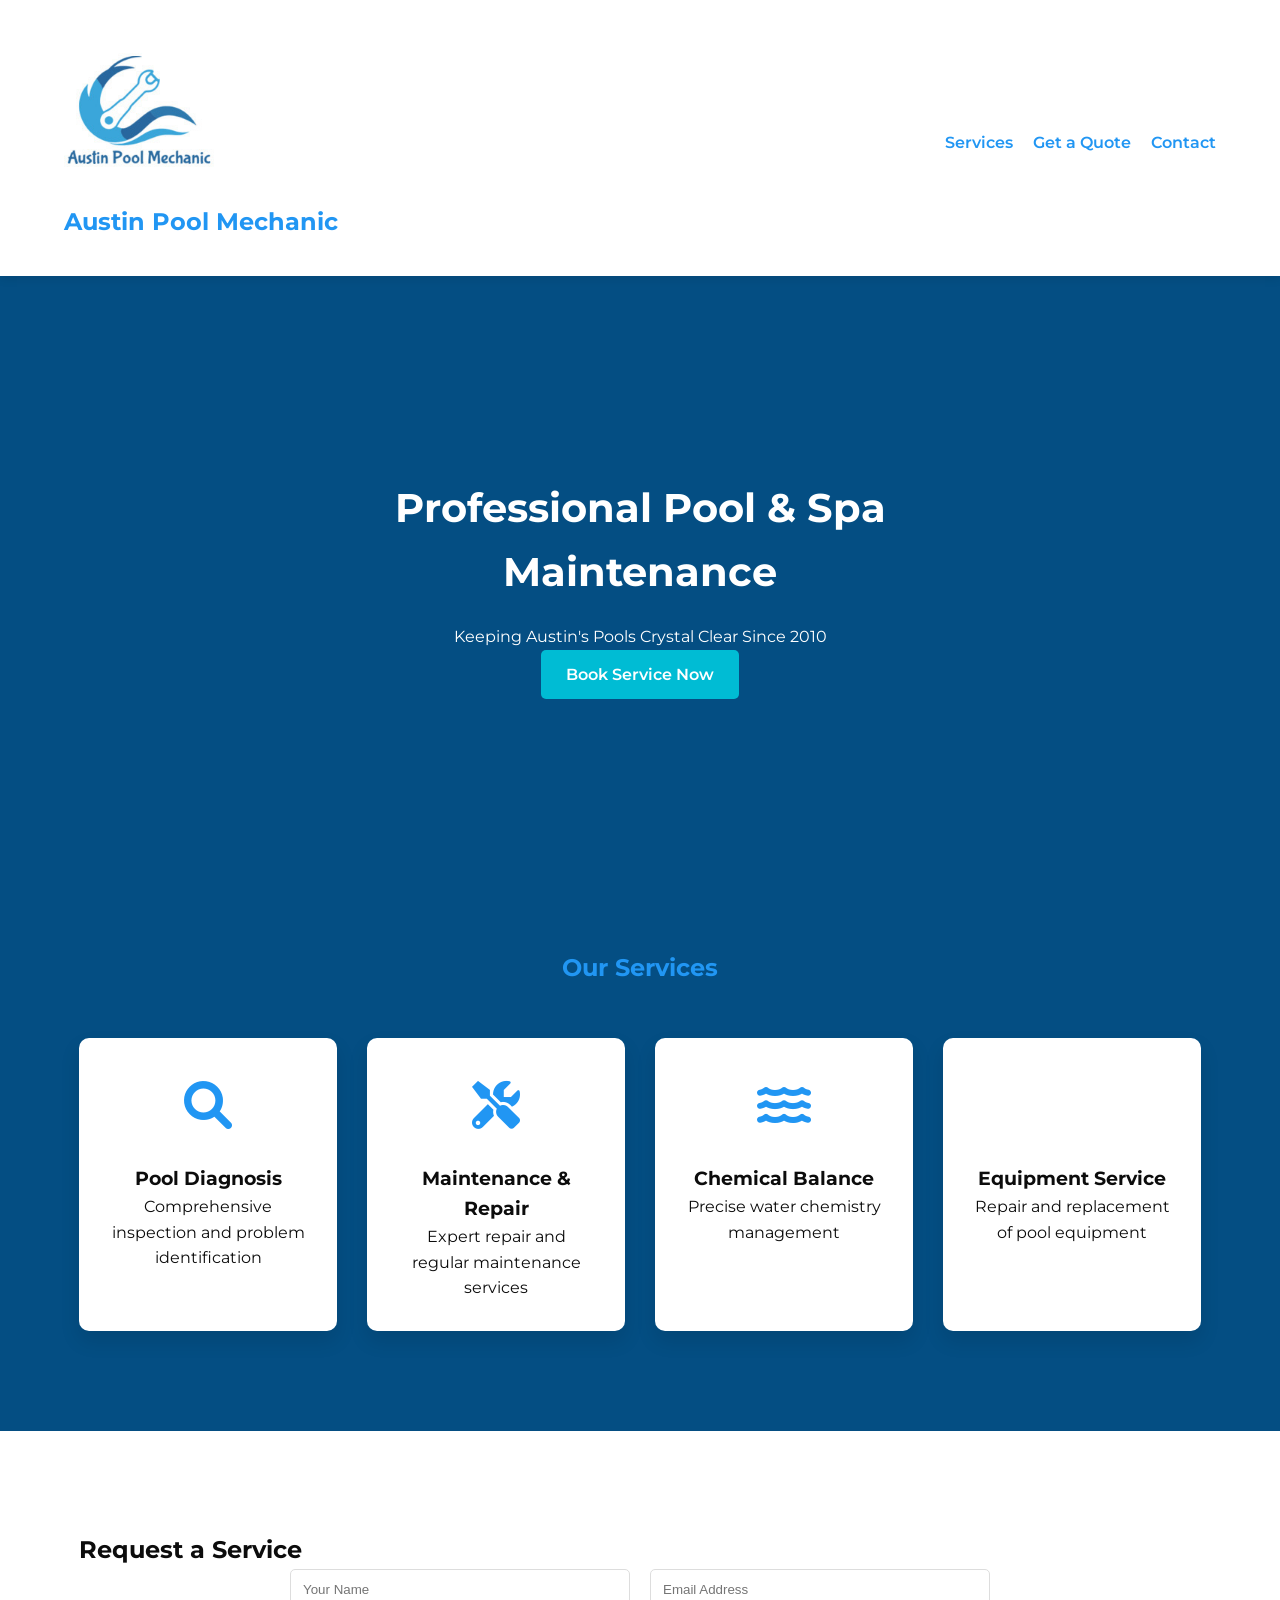
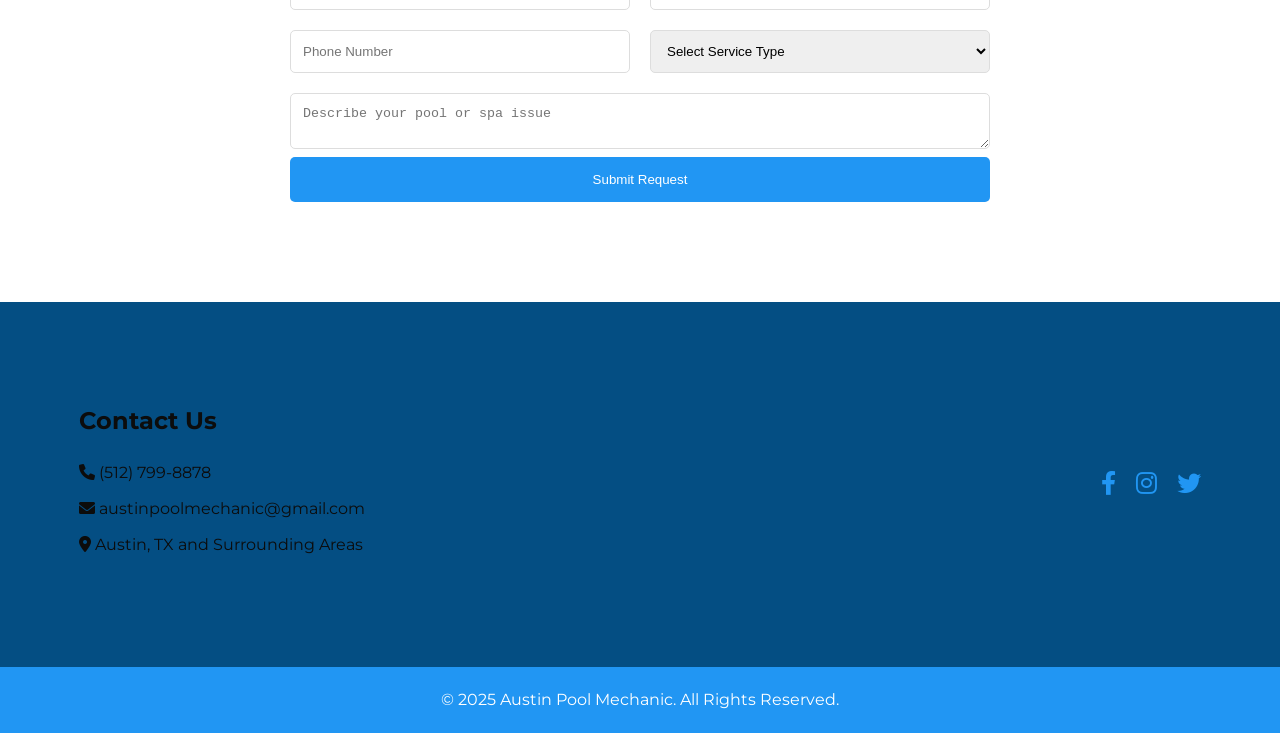
==== index.html @ 6028a092 "Update service form to use Formspree for submissions" ====
<!DOCTYPE html>
<html lang="en">
<head>
    <meta charset="UTF-8">
    <meta name="viewport" content="width=device-width, initial-scale=1.0">
    <title>Austin Pool Mechanic - Professional Pool Services</title>
    
    <!-- Font Imports -->
    <link href="https://fonts.googleapis.com/css2?family=Montserrat:wght@300;400;600;700&display=swap" rel="stylesheet">
    
    <!-- Font Awesome -->
    <link rel="stylesheet" href="https://cdnjs.cloudflare.com/ajax/libs/font-awesome/6.0.0-beta3/css/all.min.css">
    
    <!-- Custom CSS -->
    <link rel="stylesheet" href="style.css">
</head>
<body>
    <div class="background-overlay"></div>
    
    <header>
        <div class="container">
            <div class="logo">
                <img src="poollogo.png" alt="Austin Pool Mechanic Logo">
                <h1>Austin Pool Mechanic</h1>
            </div>
            <nav>
                <ul>
                    <li><a href="#services">Services</a></li>
                    <li><a href="#quote">Get a Quote</a></li>
                    <li><a href="#contact">Contact</a></li>
                </ul>
            </nav>
        </div>
    </header>

    <main>
        <section id="hero">
            <div class="container">
                <div class="hero-content">
                    <h2>Professional Pool & Spa Maintenance</h2>
                    <p>Keeping Austin's Pools Crystal Clear Since 2010</p>
                    <a href="#quote" class="cta-button">Book Service Now</a>
                </div>
            </div>
        </section>

        <section id="services">
            <div class="container">
                <h2 class="section-title">Our Services</h2>
                <div class="service-grid">
                    <div class="service-card">
                        <div class="service-icon">
                            <i class="fas fa-search"></i>
                        </div>
                        <h3>Pool Diagnosis</h3>
                        <p>Comprehensive inspection and problem identification</p>
                    </div>
                    <div class="service-card">
                        <div class="service-icon">
                            <i class="fas fa-tools"></i>
                        </div>
                        <h3>Maintenance & Repair</h3>
                        <p>Expert repair and regular maintenance services</p>
                    </div>
                    <div class="service-card">
                        <div class="service-icon">
                            <i class="fas fa-water"></i>
                        </div>
                        <h3>Chemical Balance</h3>
                        <p>Precise water chemistry management</p>
                    </div>
                    <div class="service-card">
                        <div class="service-icon">
                            <i class="fas fa-pump"></i>
                        </div>
                        <h3>Equipment Service</h3>
                        <p>Repair and replacement of pool equipment</p>
                    </div>
                </div>
            </div>
        </section>

        <section id="quote">
            <div class="container">
                <div class="quote-wrapper">
                    <h2>Request a Service</h2>
                    <form id="service-form" action="https://formspree.io/f/mwvvzvry" method="POST">
    <div class="form-group">
        <input type="text" name="name" placeholder="Your Name" required>
        <input type="email" name="_replyto" placeholder="Email Address" required>
    </div>
    <div class="form-group">
        <input type="tel" name="phone" placeholder="Phone Number" required>
        <select name="service_type" required>
            <option value="">Select Service Type</option>
            <option>Pool Diagnosis</option>
            <option>Maintenance</option>
            <option>Repair</option>
            <option>Other</option>
        </select>
    </div>
    <textarea name="message" placeholder="Describe your pool or spa issue" required></textarea>
    <button type="submit">Submit Request</button>
    <input type="text" name="_gotcha" style="display:none" />
</form>
                </div>
            </div>
        </section>

        <section id="contact">
            <div class="container">
                <div class="contact-content">
                    <div class="contact-info">
                        <h2>Contact Us</h2>
                        <div class="contact-details">
                            <p><i class="fas fa-phone"></i> (512) 799-8878</p>
                            <p><i class="fas fa-envelope"></i> austinpoolmechanic@gmail.com</p>
                            <p><i class="fas fa-map-marker-alt"></i> Austin, TX and Surrounding Areas</p>
                        </div>
                    </div>
                    <div class="social-links">
                        <a href="#" class="social-icon"><i class="fab fa-facebook-f"></i></a>
                        <a href="#" class="social-icon"><i class="fab fa-instagram"></i></a>
                        <a href="#" class="social-icon"><i class="fab fa-twitter"></i></a>
                    </div>
                </div>
            </div>
        </section>
    </main>

    <footer>
        <div class="container">
            <p>&copy; 2025 Austin Pool Mechanic. All Rights Reserved.</p>
        </div>
    </footer>

    <script src="script.js"></script>
</body>
---- style.css ----
:root {
    --primary-blue: #2196F3;
    --secondary-blue: #00BCD4;
    --dark-blue: #044e83;
    --text-color: #0c0c0c;
    --white: #FFFFFF;
}

* {
    margin: 0;
    padding: 0;
    box-sizing: border-box;
}

body {
    font-family: 'Montserrat', sans-serif;
    line-height: 1.6;
    color: var(--text-color);
    position: relative;
    background-color: var(--dark-blue);
}

.container {
    width: 90%;
    max-width: 1200px;
    margin: 0 auto;
    padding: 0 15px;
}

/* Header Styles */
header {
    display: flex;
    flex-direction: horizontal; /* Stack header contents horizontally */
    align-items: center; /* Center everything */
    padding: 20px 0;
    background-color: var(--white);
    box-shadow: 0 2px 10px rgba(0,0,0,0.1);
    z-index: 1000;
}

header .container {
    display: flex;
    justify-content: space-between;
    align-items: center;
    padding: 15px 0;
}

logo {
    display: flex;
    flex-direction: column; /* Stack logo and title vertically */
    align-items: center; /* Center horizontally */
    text-align: center; /* Ensure text is centered */
}

.logo img {
    height: 150px; /* Increase logo size */
    width: auto; /* Maintain aspect ratio */
    margin-bottom: 10px; /* Add some space between logo and title */
}

.logo h1 {
    font-size: 24px; /* Adjust title size if needed */
    color: #2196F3; /* Optional: add a color */
}

nav ul {
    display: flex;
    list-style: none;
    margin-top: 10px; /* Add some space between logo and navigation */
}
nav ul li {
    margin-left: 20px;
}

nav ul li a {
    text-decoration: none;
    color: var(--primary-blue);
    font-weight: 600;
    transition: color 0.3s ease;
}

nav ul li a:hover {
    color: var(--secondary-blue);
}

/* Hero Section */
#hero {
    background: linear-gradient(
        rgba(33, 150, 243, 0.7), 
        rgba(0, 188, 212, 0.7)
    ) no-center center;
    background-size: cover;
    color: white;
    text-align: center;
    padding: 200px 0 150px;
}

.hero-content {
    max-width: 700px;
    margin: 0 auto;
}

.hero-content h2 {
    font-size: 2.5rem;
    margin-bottom: 20px;
    font-weight: 700;
}

.cta-button {
    display: inline-block;
    background-color: var(--secondary-blue);
    color: white;
    padding: 12px 25px;
    text-decoration: none;
    border-radius: 5px;
    font-weight: 600;
    transition: background-color 0.3s ease;
}

.cta-button:hover {
    background-color: var(--primary-blue);
}

/* Services Section */
#services {
    padding: 100px 0;
    background-color: var(--light-blue);
}

.section-title {
    text-align: center;
    margin-bottom: 50px;
    color: var(--primary-blue);
}

.service-grid {
    display: grid;
    grid-template-columns: repeat(auto-fit, minmax(250px, 1fr));
    gap: 30px;
}

.service-card {
    background: white;
    padding: 30px;
    text-align: center;
    border-radius: 10px;
    box-shadow: 0 10px 20px rgba(0,0,0,0.1);
    transition: transform 0.3s ease;
}

.service-card:hover {
    transform: translateY(-10px);
}

.service-icon {
    font-size: 3rem;
    color: var(--primary-blue);
    margin-bottom: 20px;
}

/* Quote Section */
#quote {
    background-color: white;
    padding: 100px 0;
}

#service-form {
    max-width: 700px;
    margin: 0 auto;
}

.form-group {
    display: flex;
    gap: 20px;
    margin-bottom: 20px;
}

#service-form input,
#service-form select,
#service-form textarea {
    width: 100%;
    padding: 12px;
    border: 1px solid #ddd;
    border-radius: 5px;
}

#service-form button {
    width: 100%;
    padding: 15px;
    background-color: var(--primary-blue);
    color: white;
    border: none;
    border-radius: 5px;
    cursor: pointer;
    transition: background-color 0.3s ease;
}

#service-form button:hover {
    background-color: var(--secondary-blue);
}

/* Contact Section */
#contact {
    background-color: var(--light-blue);
    padding: 100px 0;
}

.contact-content {
    display: flex;
    justify-content: space-between;
    align-items: center;
}

.contact-details {
    margin-top: 20px;
}

.contact-details p {
    margin-bottom: 10px;
}

.social-links {
    display: flex;
    gap: 20px;
}

.social-icon {
    color: var(--primary-blue);
    font-size: 1.5rem;
    text-decoration: none;
    transition: color 0.3s ease;
}

.social-icon:hover {
    color: var(--secondary-blue);
}

/* Footer */
footer {
    background-color: var(--primary-blue);
    color: white;
    text-align: center;
    padding: 20px 0;
}

/* Responsive Adjustments */
@media (max-width: 768px) {
    .form-group {
        flex-direction: column;
    }

    .contact-content {
        flex-direction: column;
        text-align: center;
    }

    .social-links {
        margin-top: 20px;
        justify-content: center;
    }
}
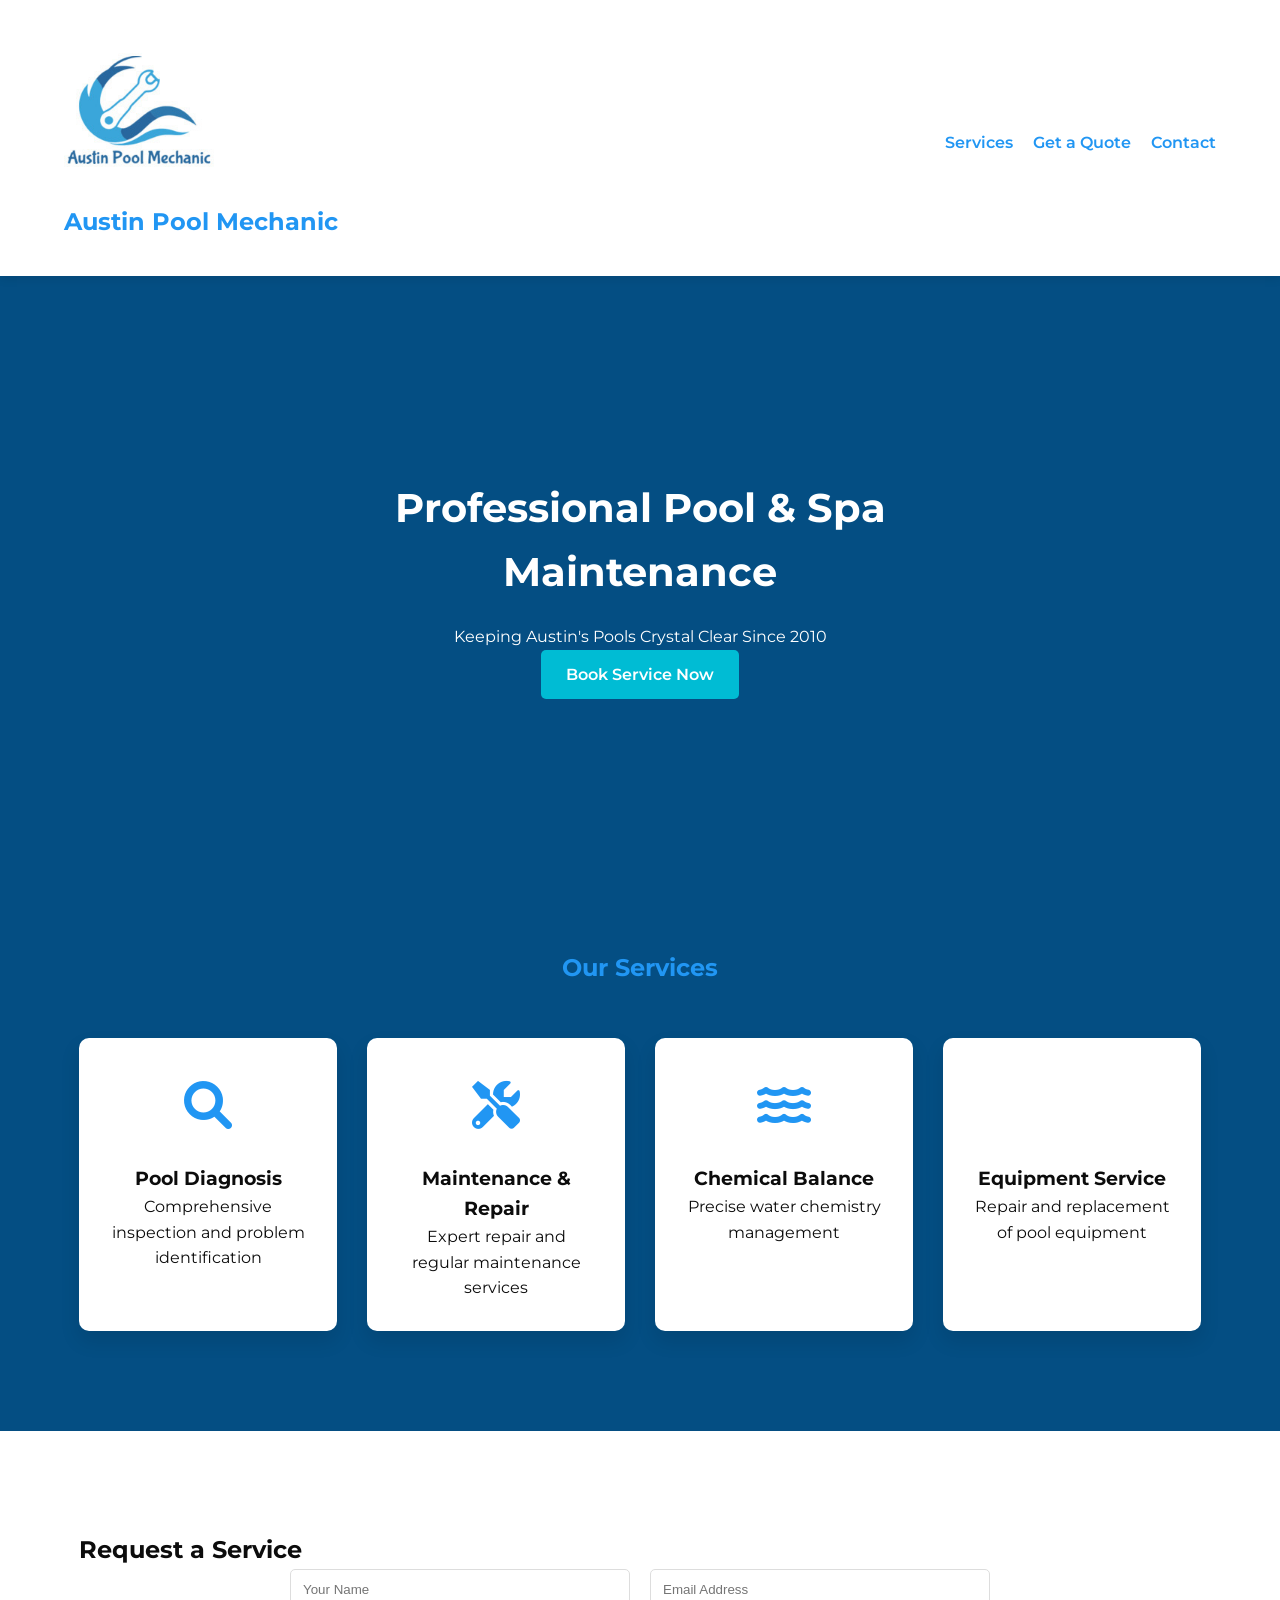
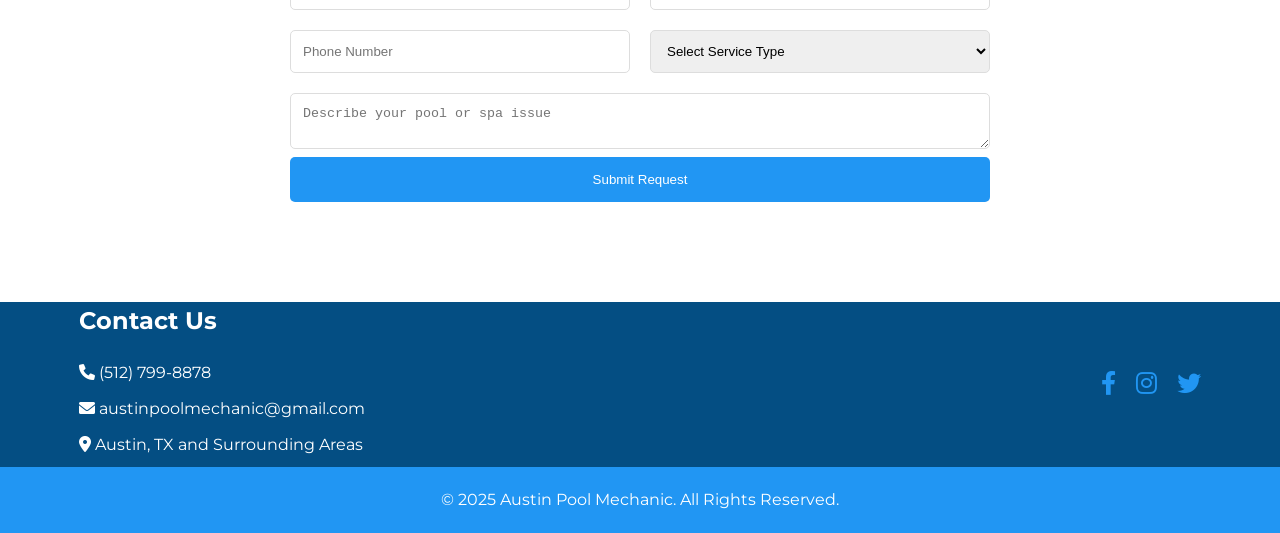
==== commit 874c5804: "Refactor contact section to use custom tag" ====
--- a/index.html
+++ b/index.html
@@ -106,26 +106,24 @@
                 </div>
             </div>
         </section>
-
-        <section id="contact">
-            <div class="container">
-                <div class="contact-content">
-                    <div class="contact-info">
-                        <h2>Contact Us</h2>
-                        <div class="contact-details">
-                            <p><i class="fas fa-phone"></i> (512) 799-8878</p>
-                            <p><i class="fas fa-envelope"></i> austinpoolmechanic@gmail.com</p>
-                            <p><i class="fas fa-map-marker-alt"></i> Austin, TX and Surrounding Areas</p>
-                        </div>
-                    </div>
-                    <div class="social-links">
-                        <a href="#" class="social-icon"><i class="fab fa-facebook-f"></i></a>
-                        <a href="#" class="social-icon"><i class="fab fa-instagram"></i></a>
-                        <a href="#" class="social-icon"><i class="fab fa-twitter"></i></a>
+    <contact>
+        <div class="container">
+            <div class="contact-content">
+                <div class="contact-info">
+                    <h2>Contact Us</h2>
+                    <div class="contact-details">
+                        <p><i class="fas fa-phone"></i> (512) 799-8878</p>
+                        <p><i class="fas fa-envelope"></i> austinpoolmechanic@gmail.com</p>
+                        <p><i class="fas fa-map-marker-alt"></i> Austin, TX and Surrounding Areas</p>
                     </div>
                 </div>
+                <div class="social-links">
+                    <a href="#" class="social-icon"><i class="fab fa-facebook-f"></i></a>
+                    <a href="#" class="social-icon"><i class="fab fa-instagram"></i></a>
+                    <a href="#" class="social-icon"><i class="fab fa-twitter"></i></a>
+                </div>
             </div>
-        </section>
+    </contact>
     </main>
 
     <footer>
@@ -133,6 +131,33 @@
             <p>&copy; 2025 Austin Pool Mechanic. All Rights Reserved.</p>
         </div>
     </footer>
+    <script src="script.js"></script>
+    
+    <a href="tel:5127998878" class="mobile-call-btn">
+    <i class="fas fa-phone"></i> Call Now
+</a>
+<style>
+    .mobile-call-btn {
+        display: none; /* Hidden by default on Desktop */
+        position: fixed;
+        bottom: 20px;
+        right: 20px;
+        background-color: #2ecc71; /* Professional Green */
+        color: white;
+        padding: 15px 25px;
+        border-radius: 50px;
+        text-decoration: none;
+        font-weight: bold;
+        box-shadow: 0 4px 15px rgba(0,0,0,0.3);
+        z-index: 1000;
+        font-size: 1.2rem;
+    }
 
-    <script src="script.js"></script>
+    /* Only show the button on screens smaller than 768px (Phones/Tablets) */
+    @media (max-width: 768px) {
+        .mobile-call-btn {
+            display: block;
+        }
+    }
+</style>
 </body>
--- a/style.css
+++ b/style.css
@@ -235,6 +235,10 @@
     color: var(--secondary-blue);
 }
 
+contact {
+    background-color: var(--secondary-blue);
+    color: white;
+}
 /* Footer */
 footer {
     background-color: var(--primary-blue);
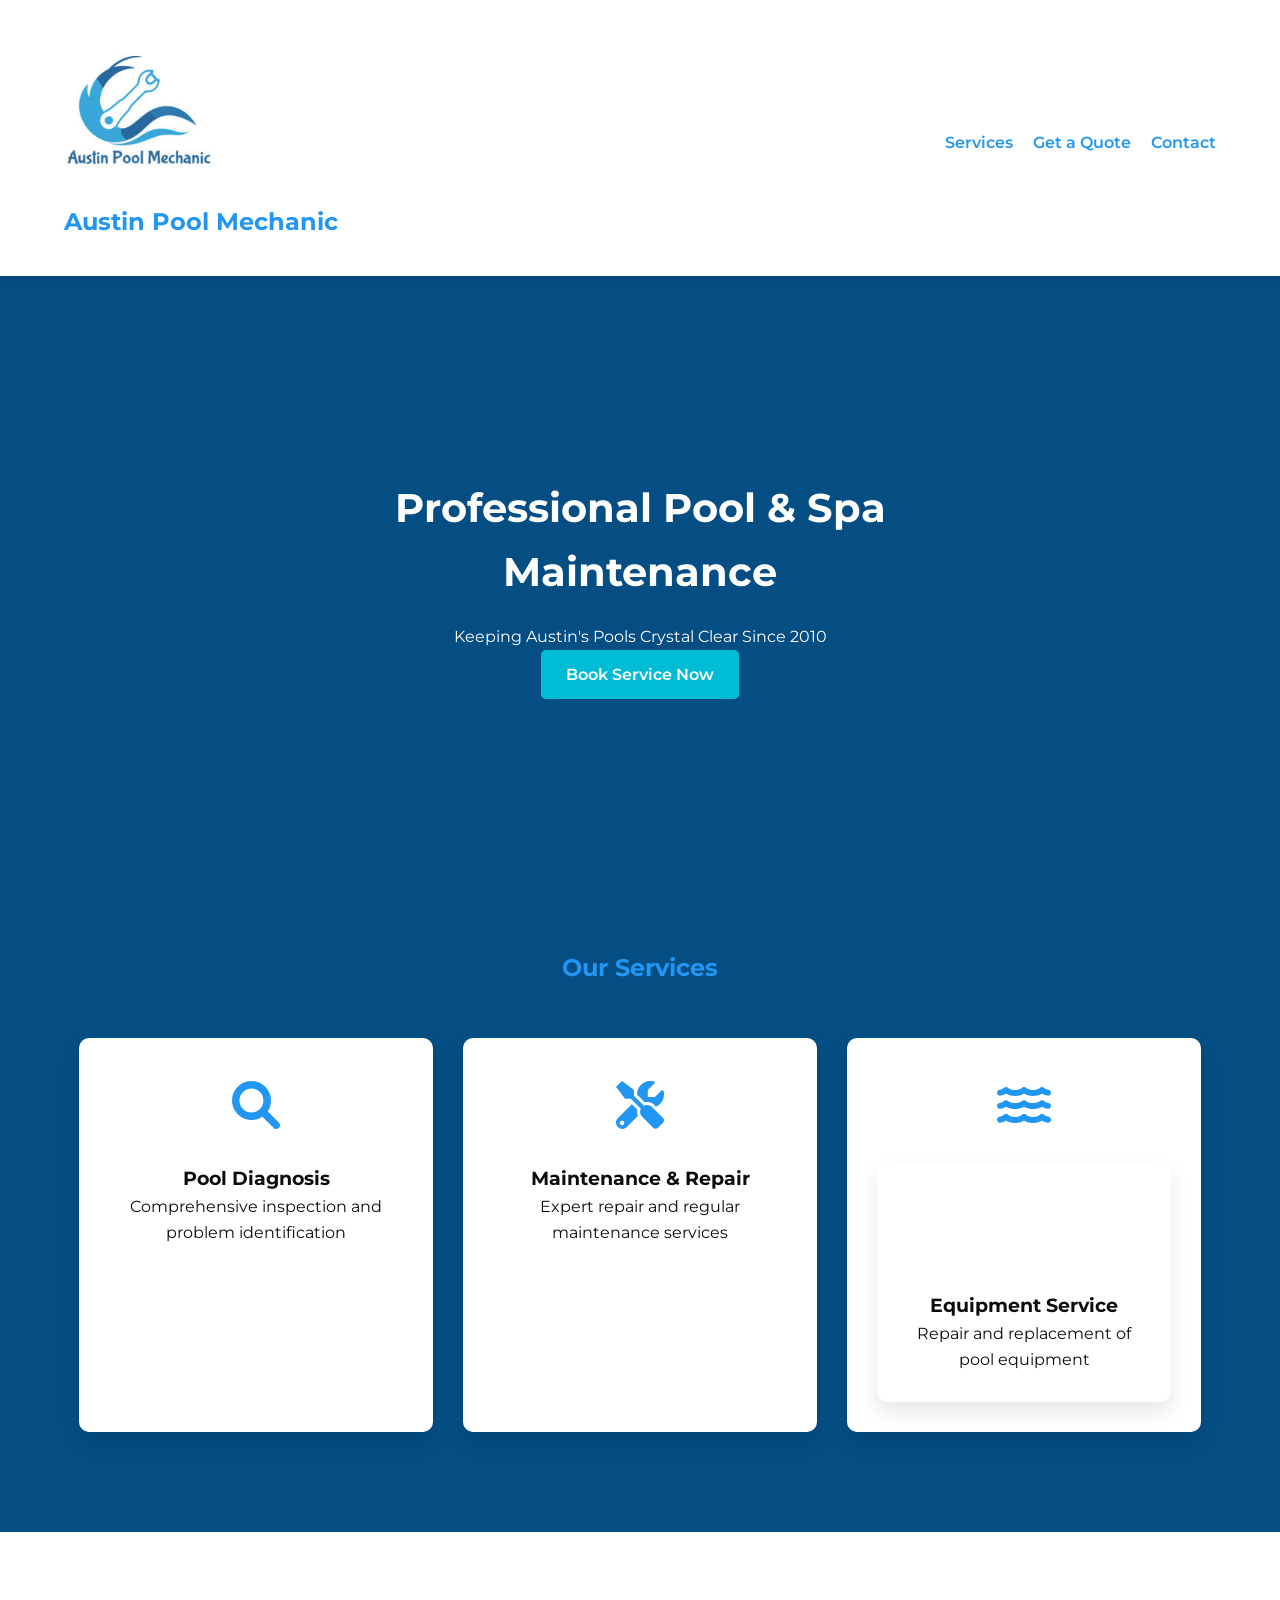
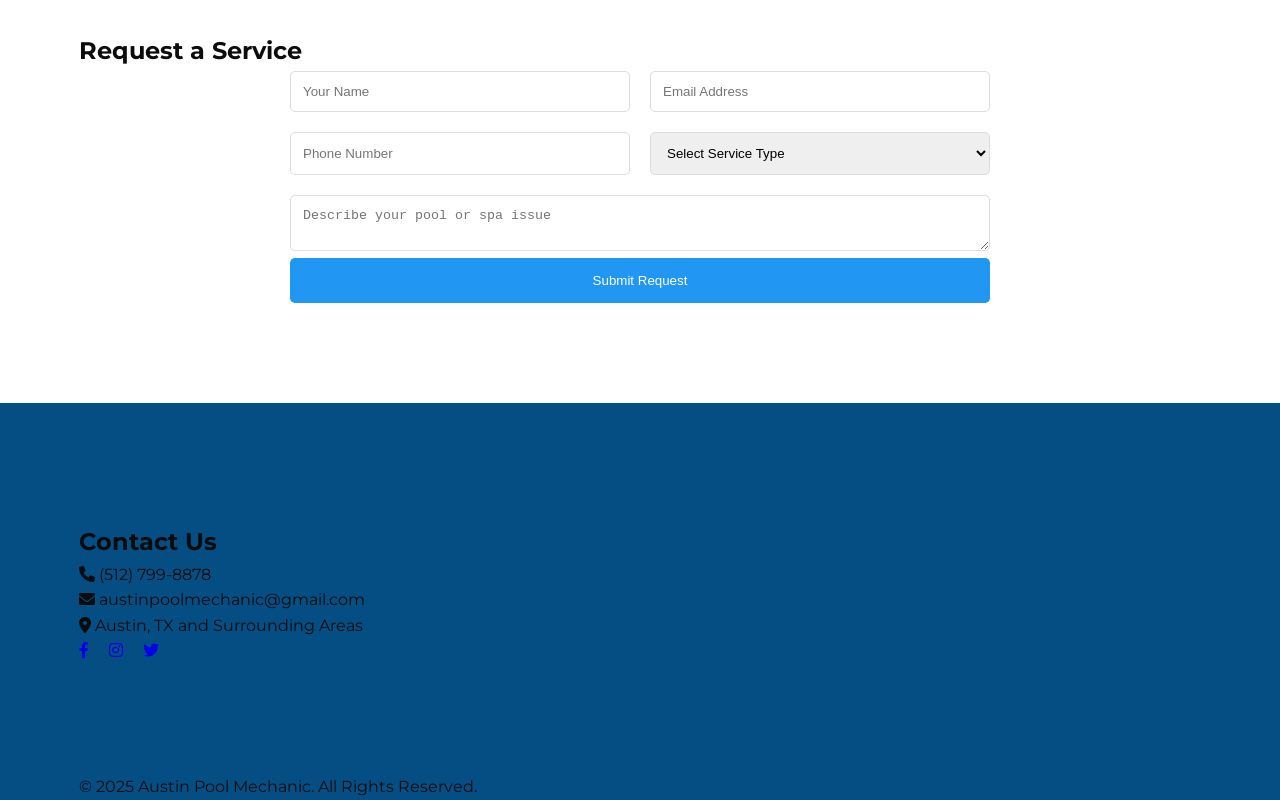
==== commit 2b7519fb: "Remove Chemical Balance service description Removed 'Chemical Balance' service description from the " ====
--- a/index.html
+++ b/index.html
@@ -23,6 +23,7 @@
                 <img src="poollogo.png" alt="Austin Pool Mechanic Logo">
                 <h1>Austin Pool Mechanic</h1>
             </div>
+            <br>
             <nav>
                 <ul>
                     <li><a href="#services">Services</a></li>
@@ -66,9 +67,6 @@
                         <div class="service-icon">
                             <i class="fas fa-water"></i>
                         </div>
-                        <h3>Chemical Balance</h3>
-                        <p>Precise water chemistry management</p>
-                    </div>
                     <div class="service-card">
                         <div class="service-icon">
                             <i class="fas fa-pump"></i>
--- a/style.css
+++ b/style.css
@@ -200,22 +200,13 @@
 }
 
 /* Contact Section */
-#contact {
+contact {
     background-color: var(--light-blue);
     padding: 100px 0;
-}
-
-.contact-content {
     display: flex;
     justify-content: space-between;
     align-items: center;
-}
-
-.contact-details {
     margin-top: 20px;
-}
-
-.contact-details p {
     margin-bottom: 10px;
 }
 
@@ -224,7 +215,7 @@
     gap: 20px;
 }
 
-.social-icon {
+//**.social-icon {
     color: var(--primary-blue);
     font-size: 1.5rem;
     text-decoration: none;
@@ -234,12 +225,9 @@
 .social-icon:hover {
     color: var(--secondary-blue);
 }
-
-contact {
-    background-color: var(--secondary-blue);
-    color: white;
-}
+//**
 /* Footer */
+
 footer {
     background-color: var(--primary-blue);
     color: white;
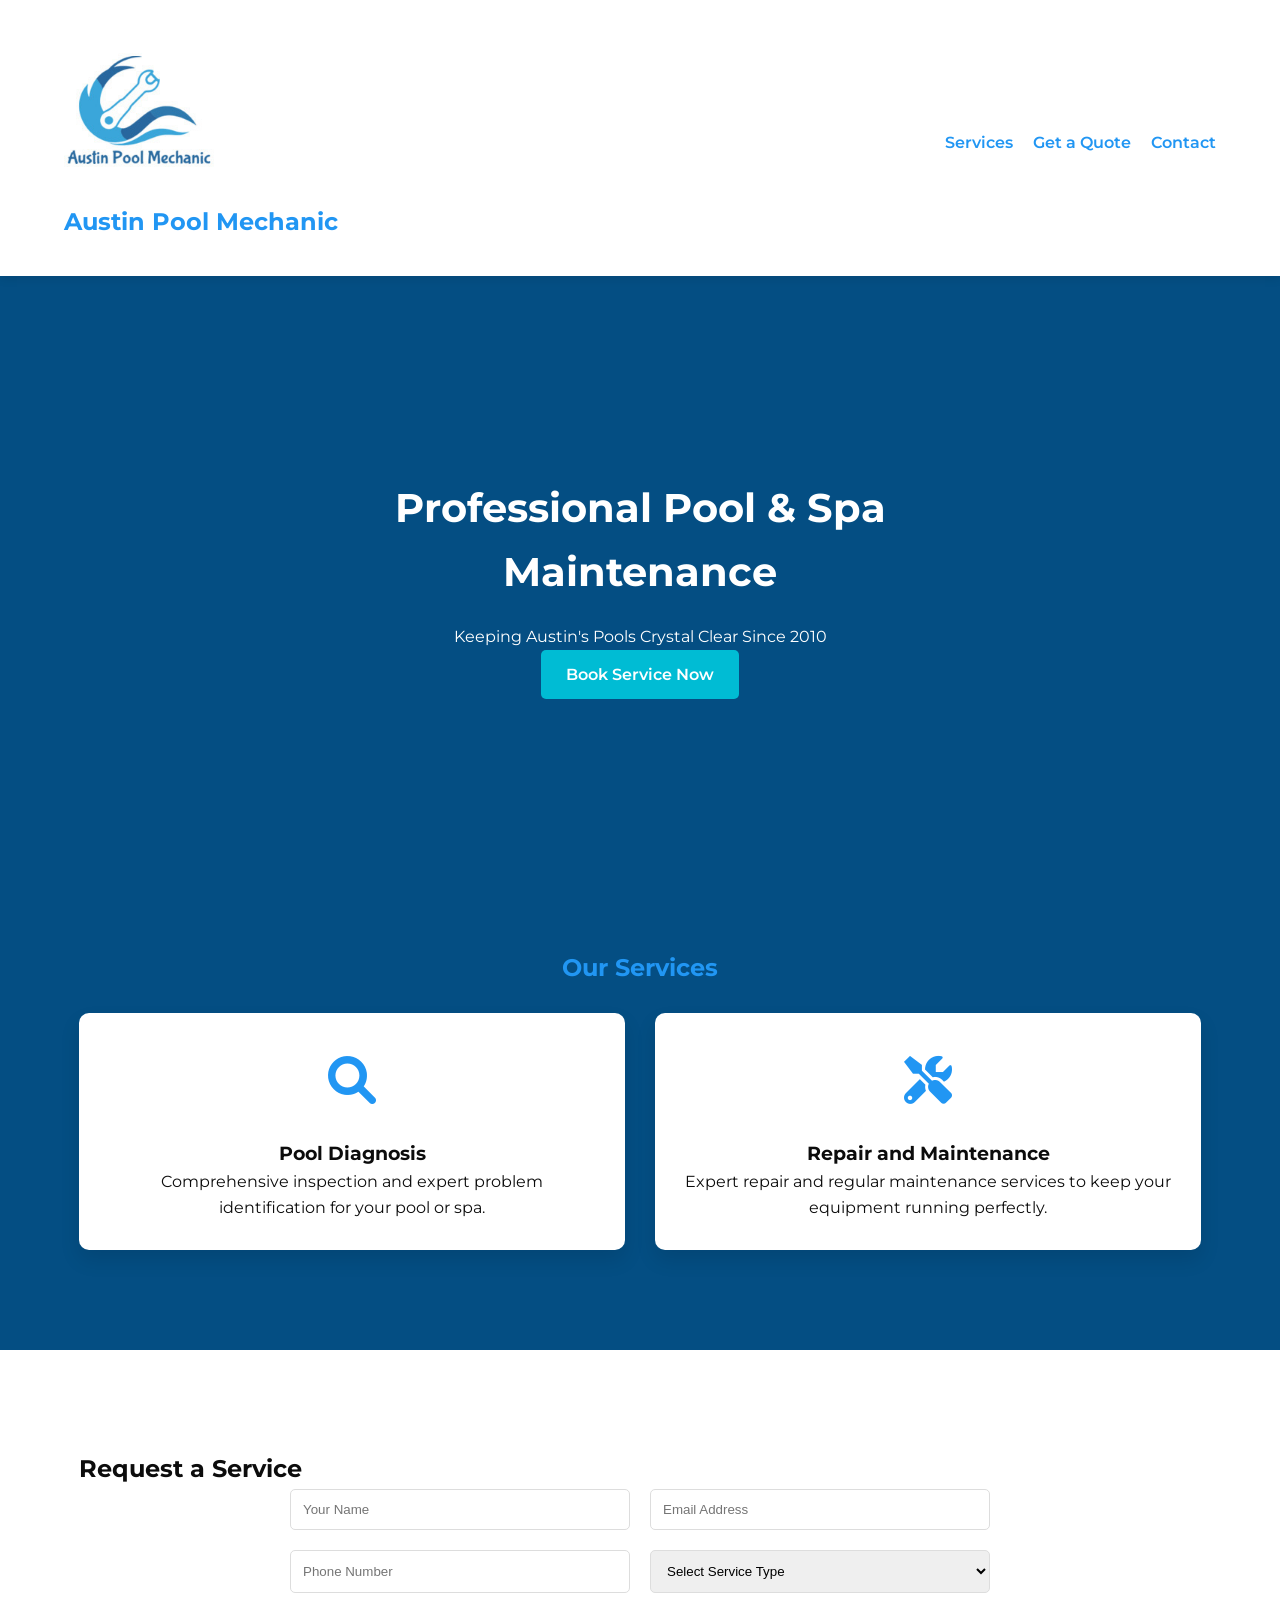
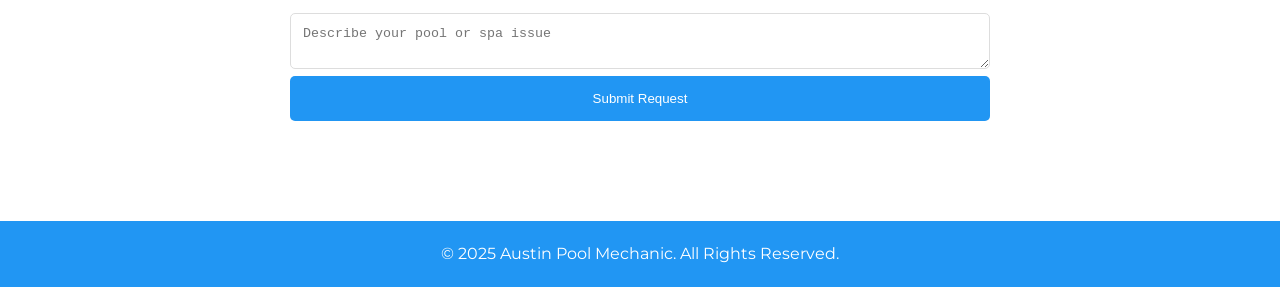
==== commit 15e8a346: "Revise service descriptions and remove contact info Updated service descriptions for clarity and rem" ====
--- a/index.html
+++ b/index.html
@@ -49,34 +49,24 @@
             <div class="container">
                 <h2 class="section-title">Our Services</h2>
                 <div class="service-grid">
+            
                     <div class="service-card">
                         <div class="service-icon">
                             <i class="fas fa-search"></i>
                         </div>
                         <h3>Pool Diagnosis</h3>
-                        <p>Comprehensive inspection and problem identification</p>
+                        <p>Comprehensive inspection and expert problem identification for your pool or spa.</p>
                     </div>
+
                     <div class="service-card">
                         <div class="service-icon">
                             <i class="fas fa-tools"></i>
                         </div>
-                        <h3>Maintenance & Repair</h3>
-                        <p>Expert repair and regular maintenance services</p>
+                        <h3>Repair and Maintenance</h3>
+                        <p>Expert repair and regular maintenance services to keep your equipment running perfectly.</p>
                     </div>
-                    <div class="service-card">
-                        <div class="service-icon">
-                            <i class="fas fa-water"></i>
-                        </div>
-                    <div class="service-card">
-                        <div class="service-icon">
-                            <i class="fas fa-pump"></i>
-                        </div>
-                        <h3>Equipment Service</h3>
-                        <p>Repair and replacement of pool equipment</p>
-                    </div>
-                </div>
-            </div>
-        </section>
+
+                </div> </div> </section>
 
         <section id="quote">
             <div class="container">
@@ -104,24 +94,9 @@
                 </div>
             </div>
         </section>
-    <contact>
-        <div class="container">
-            <div class="contact-content">
-                <div class="contact-info">
-                    <h2>Contact Us</h2>
-                    <div class="contact-details">
-                        <p><i class="fas fa-phone"></i> (512) 799-8878</p>
-                        <p><i class="fas fa-envelope"></i> austinpoolmechanic@gmail.com</p>
-                        <p><i class="fas fa-map-marker-alt"></i> Austin, TX and Surrounding Areas</p>
-                    </div>
-                </div>
-                <div class="social-links">
-                    <a href="#" class="social-icon"><i class="fab fa-facebook-f"></i></a>
-                    <a href="#" class="social-icon"><i class="fab fa-instagram"></i></a>
-                    <a href="#" class="social-icon"><i class="fab fa-twitter"></i></a>
-                </div>
-            </div>
-    </contact>
+
+        
+
     </main>
 
     <footer>
--- a/style.css
+++ b/style.css
@@ -129,7 +129,7 @@
 
 .section-title {
     text-align: center;
-    margin-bottom: 50px;
+    margin-bottom: 25px;
     color: var(--primary-blue);
 }
 
@@ -200,14 +200,32 @@
 }
 
 /* Contact Section */
-contact {
-    background-color: var(--light-blue);
-    padding: 100px 0;
+/* Contact Section - FIXED */
+#contact {
+    background-color: var(--dark-blue); /* Use dark blue background */
+    padding: 80px 0;
+    color: white; /* Makes all text in this section white */
+}
+
+#contact h2 {
+    color: white;
+    margin-bottom: 20px;
+}
+
+.contact-content {
     display: flex;
     justify-content: space-between;
     align-items: center;
-    margin-top: 20px;
+}
+
+.contact-details p {
     margin-bottom: 10px;
+    font-size: 1.1rem;
+}
+
+.contact-details i {
+    margin-right: 10px;
+    color: var(--secondary-blue); /* Icons stay blue to pop against white text */
 }
 
 .social-links {
@@ -215,17 +233,25 @@
     gap: 20px;
 }
 
-//**.social-icon {
-    color: var(--primary-blue);
-    font-size: 1.5rem;
-    text-decoration: none;
+.social-icon {
+    color: white; /* Icons turn white */
+    font-size: 1.8rem;
     transition: color 0.3s ease;
 }
 
 .social-icon:hover {
     color: var(--secondary-blue);
 }
-//**
+
+/* Fix for Service Cards (removing the extra water icon div error) */
+.service-card {
+    background: white;
+    padding: 30px;
+    text-align: center;
+    border-radius: 10px;
+    box-shadow: 0 10px 20px rgba(0,0,0,0.1);
+    color: var(--text-color); /* Ensure service text stays dark */
+}
 /* Footer */
 
 footer {
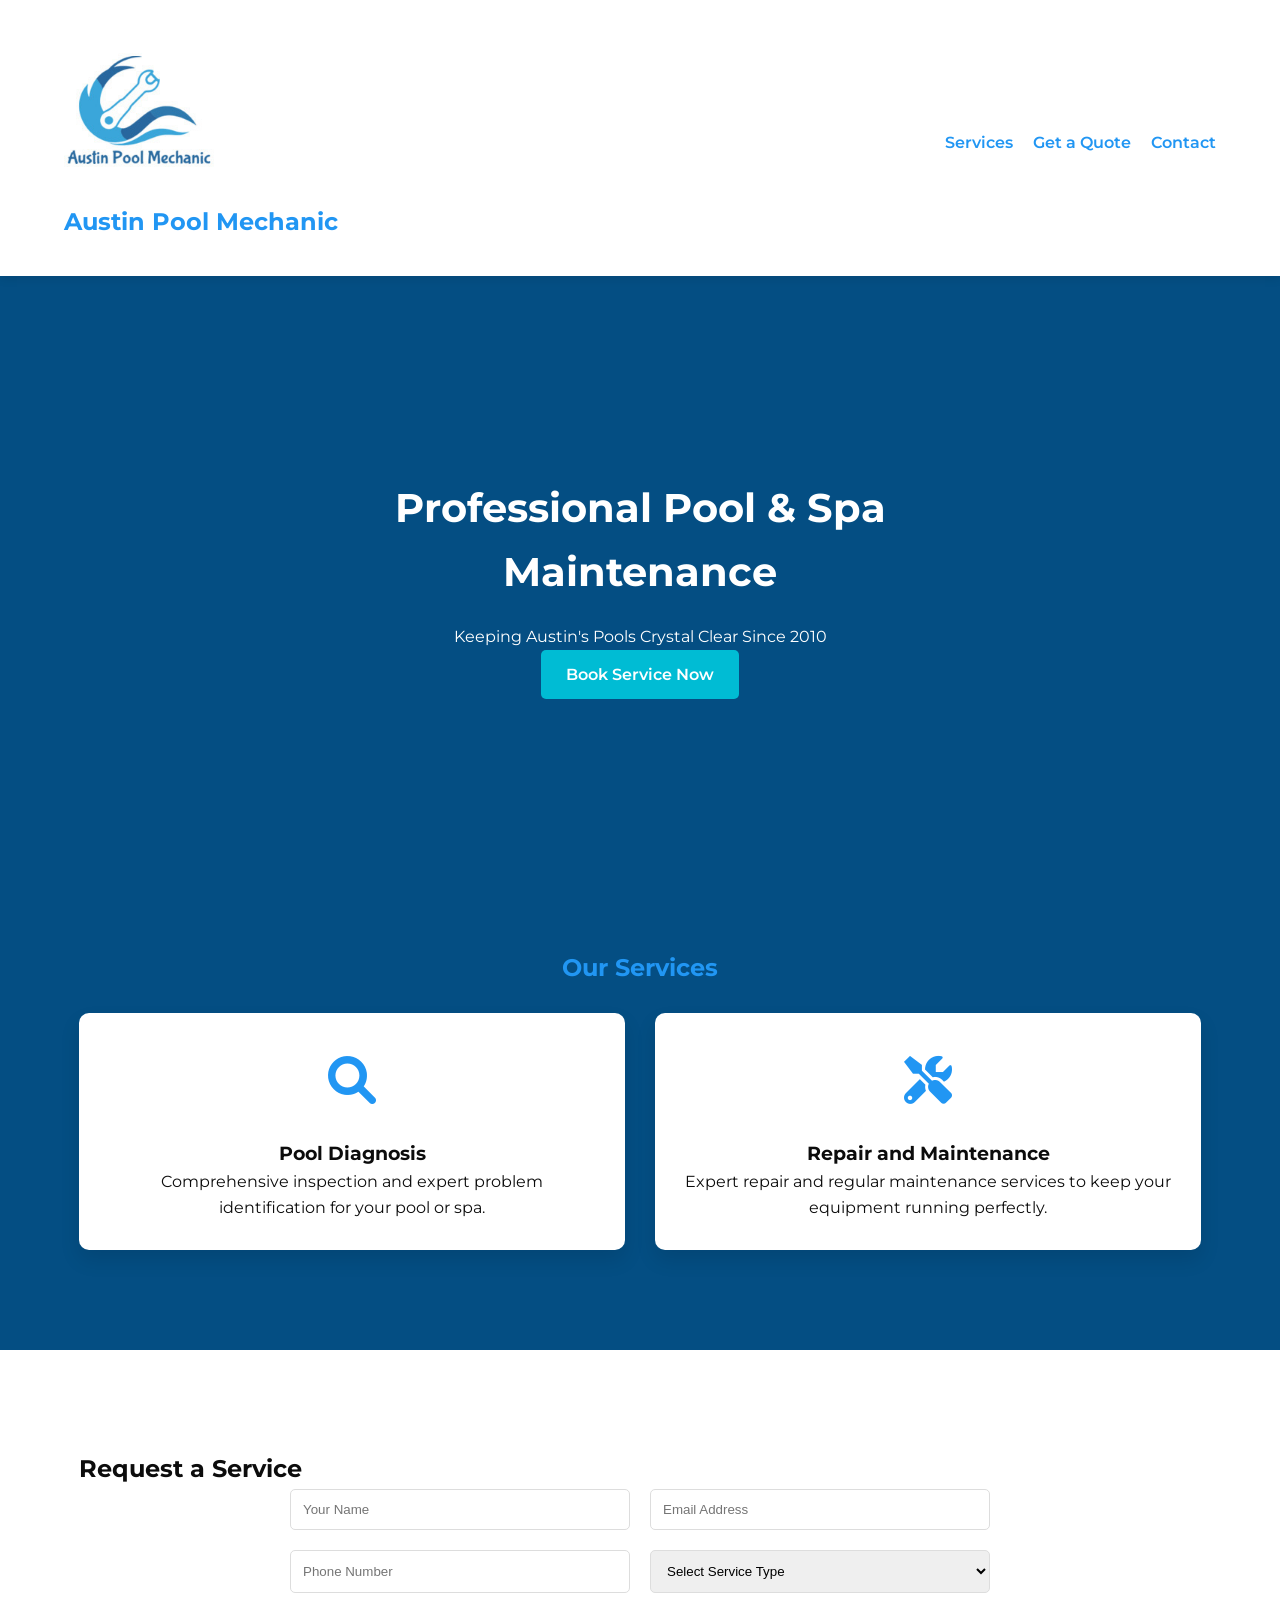
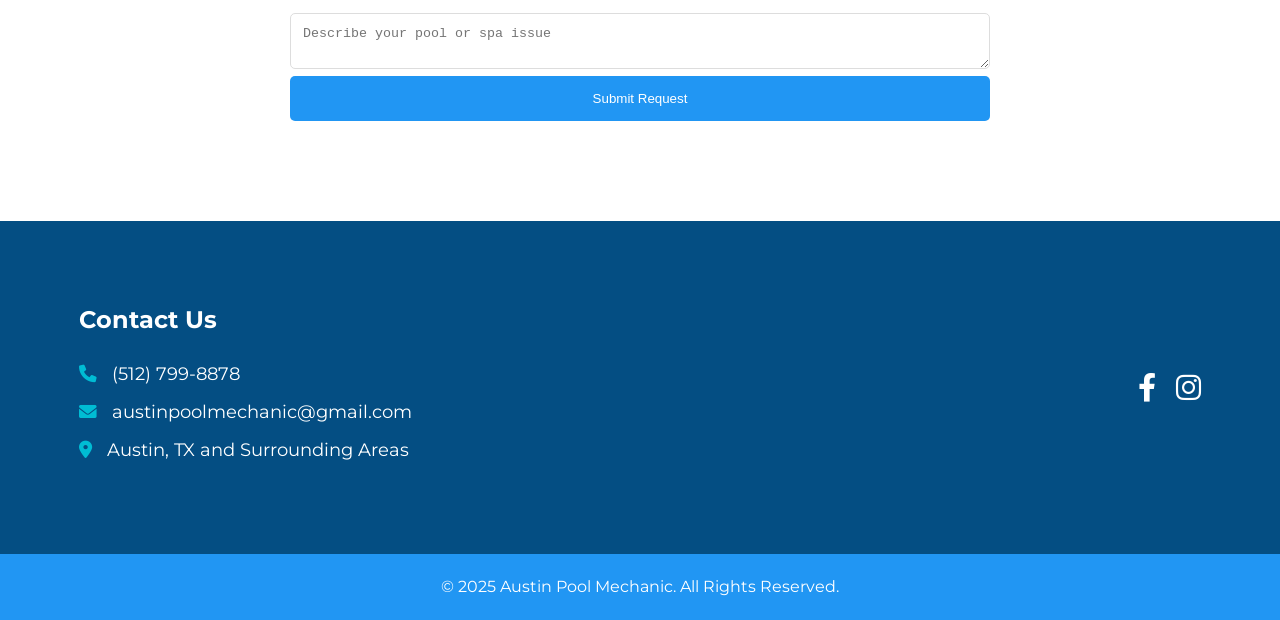
==== commit 2285a9f7: "Add contact section with details and social links" ====
--- a/index.html
+++ b/index.html
@@ -94,6 +94,24 @@
                 </div>
             </div>
         </section>
+        <section id="contact">
+            <div class="container">
+                <div class="contact-content">
+                    <div class="contact-info">
+                        <h2>Contact Us</h2>
+                        <div class="contact-details">
+                            <p><i class="fas fa-phone"></i> <a href="tel:5127998878" style="color: white; text-decoration: none;">(512) 799-8878</a></p>
+                            <p><i class="fas fa-envelope"></i> austinpoolmechanic@gmail.com</p>
+                            <p><i class="fas fa-map-marker-alt"></i> Austin, TX and Surrounding Areas</p>
+                        </div>
+                    </div>
+                    <div class="social-links">
+                        <a href="#" class="social-icon"><i class="fab fa-facebook-f"></i></a>
+                        <a href="#" class="social-icon"><i class="fab fa-instagram"></i></a>
+                    </div>
+                </div>
+            </div>
+        </section>
 
         
 
